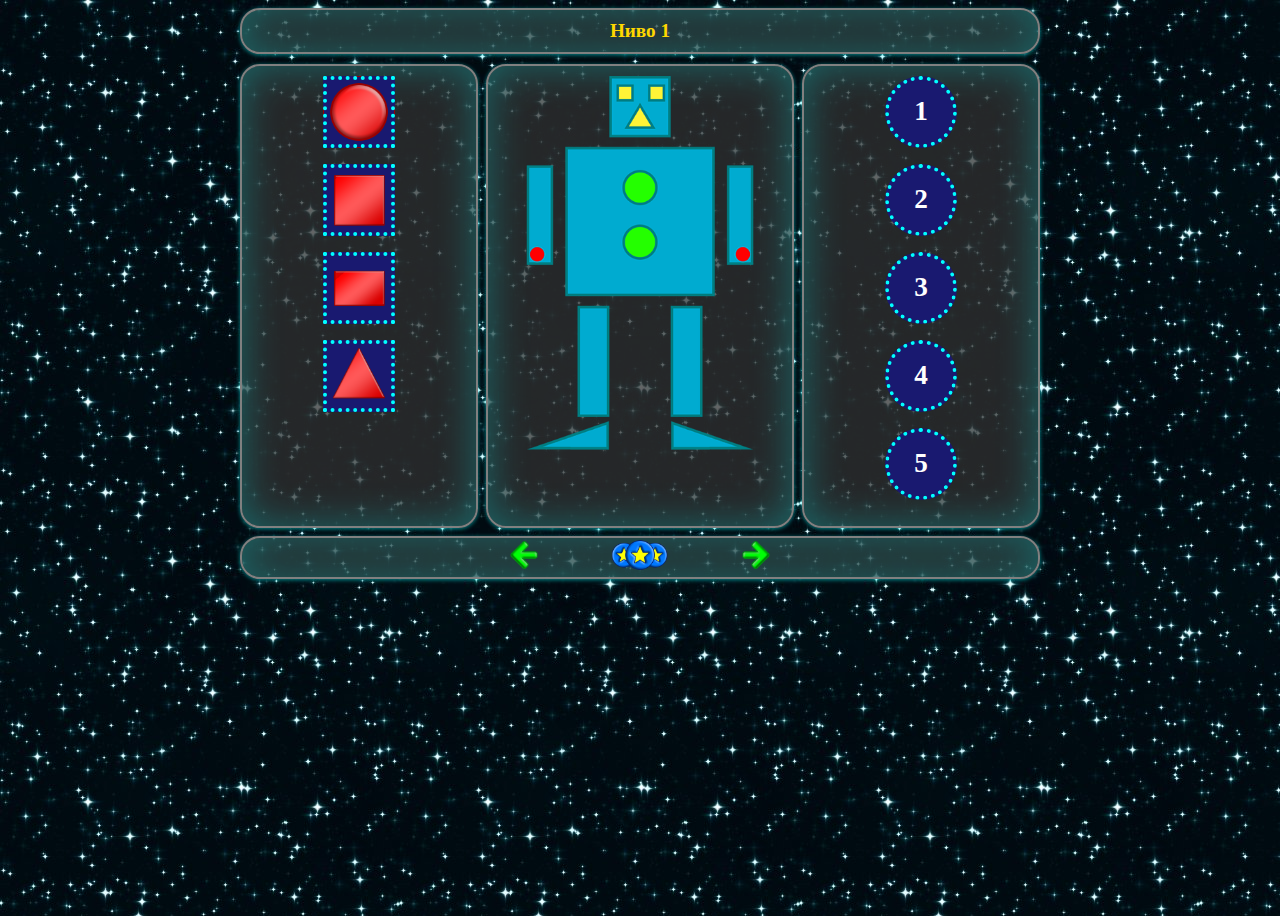
==== index.html @ 1e39329b "Added Navigation Icons." ====
<html>
<head>
    <meta charset="UTF-8">
    <title>Робит</title>
    <meta name="viewport" content="width=device-width, initial-scale=1, maximum-scale=1">
    <link rel="stylesheet" type="text/css" href="css/main.css">
    <link rel="stylesheet" type="text/css" href="css/bigbox.css">
<head>

<body>
<div class="wrapper">
    <header class="header">Ниво 1</header>
    <article class="main">
        <img src="images/Robit.png" class="center-block"/>
    </article>
    <aside class="aside aside-left">
        <div id="circle" class="drop-number">
        </div>

        <div id="square" class="drop-number">
        </div>

        <div id="rectangle" class="drop-number">
        </div>

        <div id="triangle" class="drop-number">
        </div>
    </aside>

    <aside class="aside aside-right">
        <div class="drag-number">
        <p>1</p>
        </div>

        <div class="drag-number">
        <p>2</p>
        </div>
        <div class="drag-number">
        <p>3</p>
        </div>

        <div class="drag-number">
        <p>4</p>
        </div>
        <div class="drag-number">
        <p>5</p>
        </div>

    </aside>
    <div class="bottom">
        <img src="images/left-arrow.png"/>
        <img src="images/check.png"/>
        <img src="images/right-arrow.png"/>
    </div>
</div>
</body>
</html>

<script src="libraries/jquery-1.11.3.min.js"></script>
<script src="libraries/jquerypp.js"></script>
<script src="libraries/humane.min.js"></script>
<script src="javascript/question1.js"></script>
---- css/main.css ----
body
{
    background-image: url("../images/background.jpg");
}

.wrapper {
    display: flex;
    flex-flow: row wrap;
    font-weight: bold;
    text-align: center;
    max-width: 800px;
    width: 100%;
    margin: 0 auto;
}

.wrapper > * {
    padding: 10px;
    flex: 1 100%;
    border: 2px solid gray;
    border-radius: 20px;
}

.header{
    margin-bottom: 0.5em;
    font-size: 1.2em;
    color: gold;
}
.bottom
{
    margin-top: 0.5em;
    padding: 0.1em;
}

.main,.aside,.bottom,.header {
    text-align: center;
    background-color: RGBA(50,50,50,0.75);
    box-shadow:0 1px 4px rgba(0,255,255, 0.5), 0 0 40px rgba(0,255,255, 0.3) inset;
}

.button
{
    display: inline-block;
    padding: 0.2em 0;
    font-size: 1em;
    font-weight: normal;
    text-align: center;
    vertical-align: middle;
    background-color: green;
    border: 2px solid darkgreen;
    border-radius: 4px;
    color: white;
    width: 8em;
}
.info
{
    background-color: mediumblue;
    border: 2px solid darkblue;
}

.drag-number
 {
     position: relative;
     width: 50%;
     border: 4px dotted cyan;
     margin: 0 auto 1em;
     background: midnightblue;
     border-radius: 50%;
     min-width: 2em;
     max-width: 6em;
 }


.drag-number p
{
    width:100%;
    padding-top:50%;
    line-height:1em;
    margin-top:-0.5em;
    text-align:center;
    color:white;
    font-size: 1.7em;
}

.drop-number
{
    position: relative;
    width: 50%;
    border: 4px dotted cyan;
    margin: 0 auto 1em;
    background: midnightblue;
    min-width: 3em;
    max-width: 6em;
}


.drop-number p
{
    float:left;
    width:100%;
    padding-top:50%;
    line-height:1em;
    margin-top:-0.5em;
    text-align:center;
    color:white;
    font-size: 1.7em;
}

.highlight
{
    background-color: green;
}

#circle,#square,#rectangle,#triangle
{
    background-size: 100% 100%;
}

#circle
{
    background-image: url("../images/circle.png");
}
#square
{
    background-image: url("../images/square.png") ;
}
#rectangle
{
    background-image: url("../images/rectangle.png");
}
#triangle
{
    background-image: url("../images/triangle.png");
}

.main>img
{
    width: 100%;
    max-width: 400px;
}
.bottom>img
{
    max-height: 2em;
    margin: auto 2em;
}

@media all and (orientation: portrait) {
    .aside { flex: 1 auto 100%; display: inline-flex;}
    .aside-left,.main
    {
        margin-bottom: 0.5em;
    }
    .drag-number,.drop-number{width: 3em; height: 3em; margin: 0 auto;}
    .main>img{width: 50%;}
}



@media all and (orientation: landscape) {
    .aside{ flex: 1 auto;}
    .main    { flex: 2 0; }
    .aside-left { order: 1; }
    .main    { order: 2; }
    .aside-right { order: 3; }
    .bottom  { order: 4; }
    .drag-number,.drop-number{width: 4em; height: 4em; }

    .aside-left,.main
    {
        margin-right: 0.5em;
    }
}


@media all and (orientation: landscape) and (max-width: 600px) {
    .aside{flex: 1 15%;}
    .drag-number,.drop-number{width: 4em; height: 4em; display: inline-block; margin: 0;}
}
---- css/bigbox.css ----
html,
body {
  min-height: 100%;
}
.humane,
.humane-bigbox {
  position: fixed;
  -moz-transition: all 0.3s ease-out;
  -webkit-transition: all 0.3s ease-out;
  -ms-transition: all 0.3s ease-out;
  -o-transition: all 0.3s ease-out;
  transition: all 0.3s ease-out;
  z-index: 100000;
  filter: progid:DXImageTransform.Microsoft.Alpha(Opacity=100);
}
.humane,
.humane-bigbox {
  font-family: Ubuntu, Verdana, sans-serif;
  line-height: 40px;
  font-size: 35px;
  top: 25%;
  left: 25%;
  opacity: 0;
  width: 50%;
  min-height: 40px;
  padding: 30px;
  text-align: center;
  background-image: url('[data-uri]');
  background: -webkit-gradient(linear, left top, left bottom, color-stop(0, #000), color-stop(1, rgba(0,0,0,0.9))) no-repeat;
  background: -moz-linear-gradient(top, #000 0%, rgba(0,0,0,0.9) 100%) no-repeat;
  background: -webkit-linear-gradient(top, #000 0%, rgba(0,0,0,0.9) 100%) no-repeat;
  background: -ms-linear-gradient(top, #000 0%, rgba(0,0,0,0.9) 100%) no-repeat;
  background: -o-linear-gradient(top, #000 0%, rgba(0,0,0,0.9) 100%) no-repeat;
  background: linear-gradient(top, #000 0%, rgba(0,0,0,0.9) 100%) no-repeat;
  *background-color: #000;
  color: #fff;
  -webkit-border-radius: 15px;
  border-radius: 15px;
  text-shadow: 0 -1px 1px #ddd;
  -webkit-box-shadow: 0 15px 15px -15px #000;
  box-shadow: 0 15px 15px -15px #000;
  -moz-transform: scale(0.1);
  -webkit-transform: scale(0.1);
  -ms-transform: scale(0.1);
  -o-transform: scale(0.1);
  transform: scale(0.1);
}
.humane p,
.humane-bigbox p,
.humane ul,
.humane-bigbox ul {
  margin: 0;
  padding: 0;
}
.humane ul,
.humane-bigbox ul {
  list-style: none;
}
.humane.humane-bigbox-info,
.humane-bigbox.humane-bigbox-info {
  background-image: url('[data-uri]');
  background: -webkit-gradient(linear, left top, left bottom, color-stop(0, #000064), color-stop(1, rgba(0,0,100,0.9))) no-repeat;
  background: -moz-linear-gradient(top, #000064 0%, rgba(0,0,100,0.9) 100%) no-repeat;
  background: -webkit-linear-gradient(top, #000064 0%, rgba(0,0,100,0.9) 100%) no-repeat;
  background: -ms-linear-gradient(top, #000064 0%, rgba(0,0,100,0.9) 100%) no-repeat;
  background: -o-linear-gradient(top, #000064 0%, rgba(0,0,100,0.9) 100%) no-repeat;
  background: linear-gradient(top, #000064 0%, rgba(0,0,100,0.9) 100%) no-repeat;
  *background-color: #030;
}
.humane.humane-bigbox-success,
.humane-bigbox.humane-bigbox-success {
  background-image: url('[data-uri]');
  background: -webkit-gradient(linear, left top, left bottom, color-stop(0, #006400), color-stop(1, rgba(0,100,0,0.9))) no-repeat;
  background: -moz-linear-gradient(top, #006400 0%, rgba(0,100,0,0.9) 100%) no-repeat;
  background: -webkit-linear-gradient(top, #006400 0%, rgba(0,100,0,0.9) 100%) no-repeat;
  background: -ms-linear-gradient(top, #006400 0%, rgba(0,100,0,0.9) 100%) no-repeat;
  background: -o-linear-gradient(top, #006400 0%, rgba(0,100,0,0.9) 100%) no-repeat;
  background: linear-gradient(top, #006400 0%, rgba(0,100,0,0.9) 100%) no-repeat;
  *background-color: #030;
}
.humane.humane-bigbox-error,
.humane-bigbox.humane-bigbox-error {
  background-image: url('[data-uri]');
  background: -webkit-gradient(linear, left top, left bottom, color-stop(0, #640000), color-stop(1, rgba(100,0,0,0.9))) no-repeat;
  background: -moz-linear-gradient(top, #640000 0%, rgba(100,0,0,0.9) 100%) no-repeat;
  background: -webkit-linear-gradient(top, #640000 0%, rgba(100,0,0,0.9) 100%) no-repeat;
  background: -ms-linear-gradient(top, #640000 0%, rgba(100,0,0,0.9) 100%) no-repeat;
  background: -o-linear-gradient(top, #640000 0%, rgba(100,0,0,0.9) 100%) no-repeat;
  background: linear-gradient(top, #640000 0%, rgba(100,0,0,0.9) 100%) no-repeat;
  *background-color: #300;
}
.humane.humane-animate,
.humane-bigbox.humane-bigbox-animate {
  opacity: 1;
  -moz-transform: scale(1);
  -webkit-transform: scale(1);
  -ms-transform: scale(1);
  -o-transform: scale(1);
  transform: scale(1);
}
.humane.humane-animate:hover,
.humane-bigbox.humane-bigbox-animate:hover {
  opacity: 0.6;
  -moz-transform: scale(0.8);
  -webkit-transform: scale(0.8);
  -ms-transform: scale(0.8);
  -o-transform: scale(0.8);
  transform: scale(0.8);
}
.humane.humane-js-animate,
.humane-bigbox.humane-bigbox-js-animate {
  opacity: 1;
  -moz-transform: scale(1);
  -webkit-transform: scale(1);
  -ms-transform: scale(1);
  -o-transform: scale(1);
  transform: scale(1);
}
.humane.humane-js-animate:hover,
.humane-bigbox.humane-bigbox-js-animate:hover {
  opacity: 0.6;
  filter: progid:DXImageTransform.Microsoft.Alpha(Opacity=60);
}
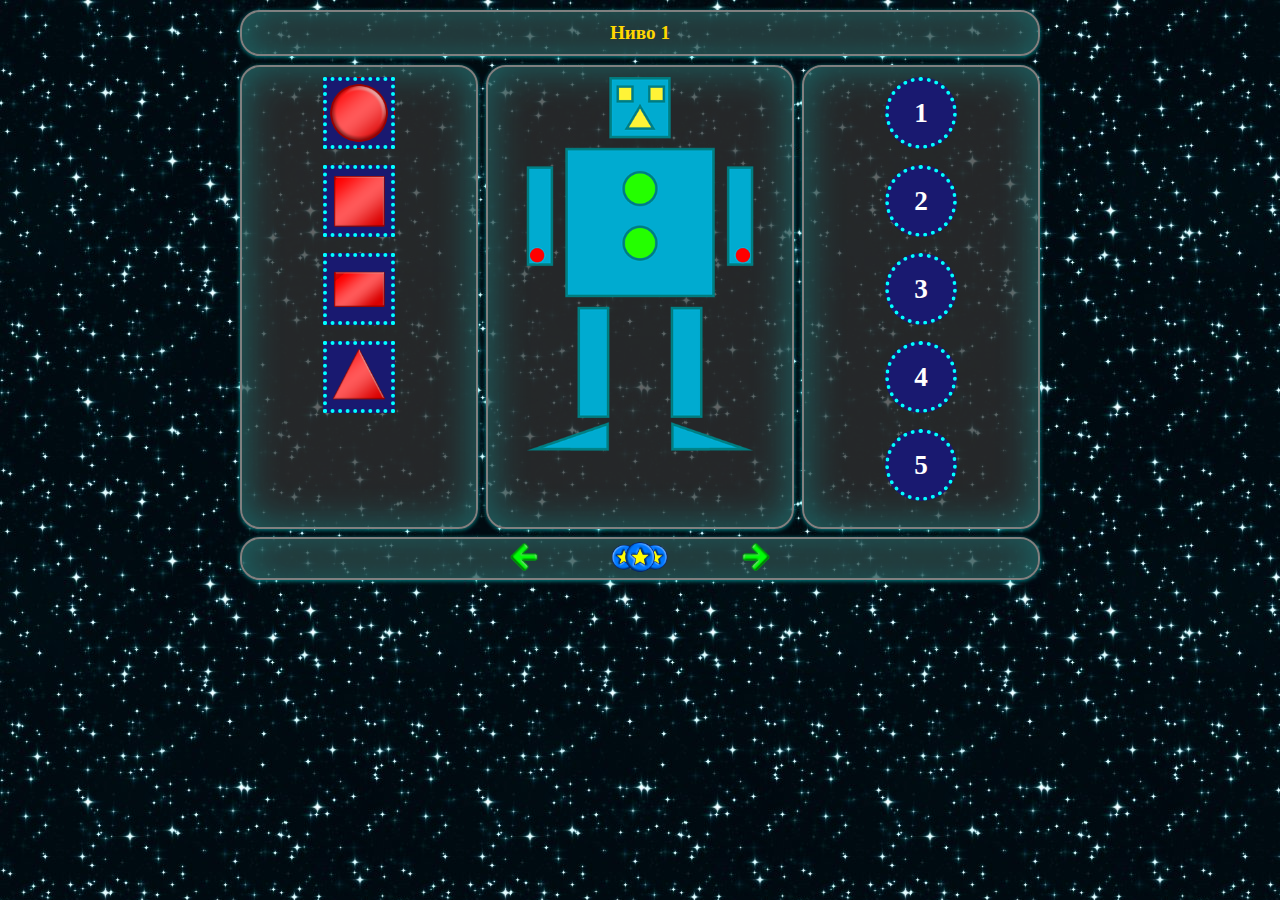
==== commit 0c34625e: "" ====
--- a/index.html
+++ b/index.html
@@ -52,6 +52,12 @@
         <img src="images/check.png"/>
         <img src="images/right-arrow.png"/>
     </div>
+
+    <audio id="circle-sound" src="sounds/kryg1.wav" onended="circleNoty()"></audio>
+    <audio id="square-sound" src="sounds/kwadrat2.wav" onended="squareNoty()"></audio>
+    <audio id="rectangle-sound" src="sounds/prawoyglnik1.wav" onended="rectangleNoty()"></audio>
+    <audio id="triangle-sound" src="sounds/triygylnik1.wav" onended="triangleNoty()"></audio>
+
 </div>
 </body>
 </html>
--- a/css/main.css
+++ b/css/main.css
@@ -1,6 +1,8 @@
 body
 {
     background-image: url("../images/background.jpg");
+    margin: 0;
+    padding: 0;
 }
 
 .wrapper {
@@ -21,7 +23,7 @@
 }
 
 .header{
-    margin-bottom: 0.5em;
+    margin: 0.5em 0 0.5em 0;
     font-size: 1.2em;
     color: gold;
 }
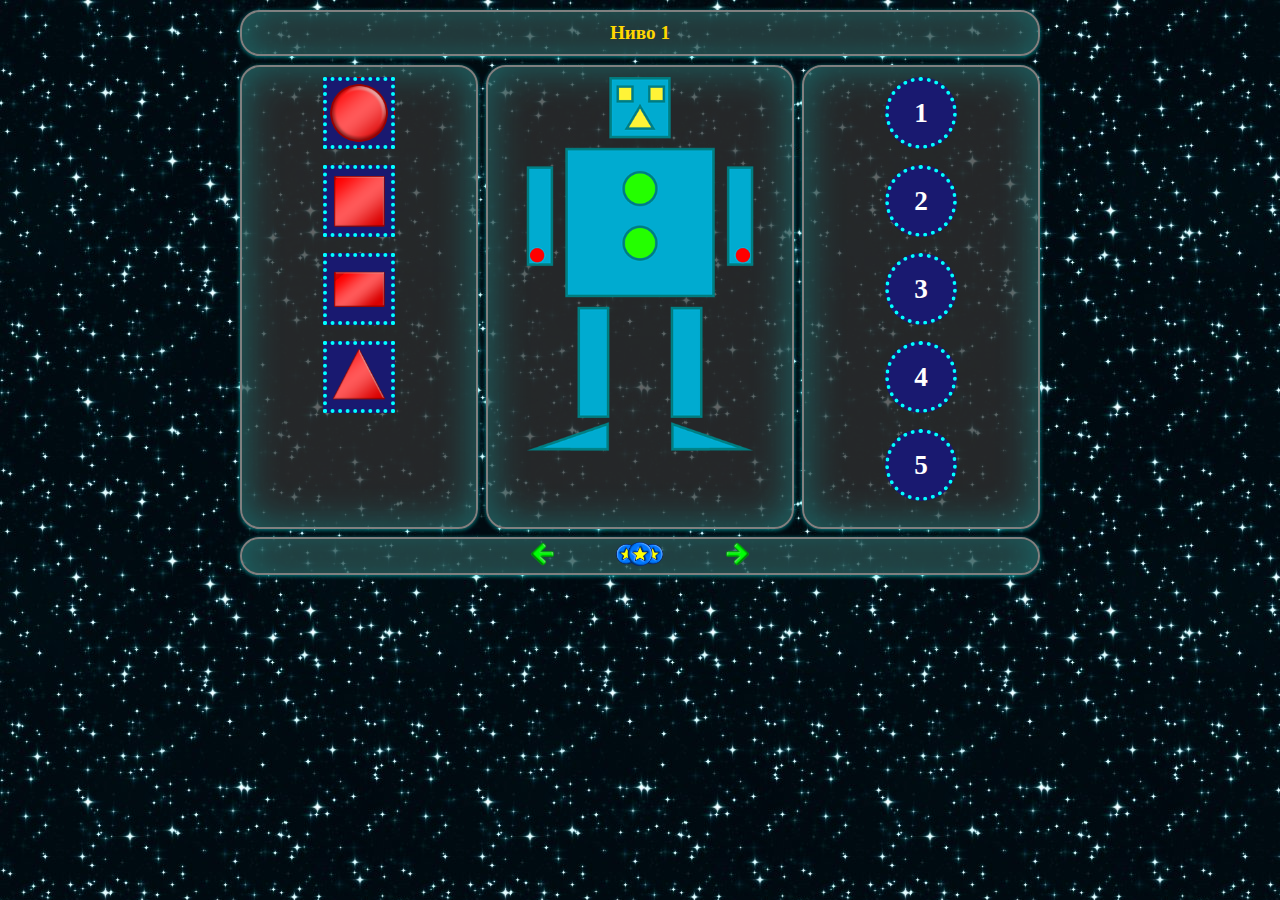
==== commit 98f29d17: "Made the buttons able to interact with the JS." ====
--- a/index.html
+++ b/index.html
@@ -48,9 +48,9 @@
 
     </aside>
     <div class="bottom">
-        <img src="images/left-arrow.png"/>
-        <img src="images/check.png"/>
-        <img src="images/right-arrow.png"/>
+        <input type="image" id="back-button" src="images/left-arrow.png"/>
+        <input type="image" id="check-button" src="images/check.png"/>
+        <input type="image" id="proceed-button" src="images/right-arrow.png">
     </div>
 
     <audio id="circle-sound" src="sounds/kryg1.wav" onended="circleNoty()"></audio>
--- a/css/main.css
+++ b/css/main.css
@@ -69,7 +69,8 @@
      border-radius: 50%;
      min-width: 2em;
      max-width: 6em;
- }
+    cursor: pointer;
+}
 
 
 .drag-number p
@@ -93,7 +94,6 @@
     min-width: 3em;
     max-width: 6em;
 }
-
 
 .drop-number p
 {
@@ -139,10 +139,12 @@
     width: 100%;
     max-width: 400px;
 }
-.bottom>img
+.bottom>input[type=image]
 {
+    border: 0;
+    background: transparent;
+    margin: auto 2em;
     max-height: 2em;
-    margin: auto 2em;
 }
 
 @media all and (orientation: portrait) {
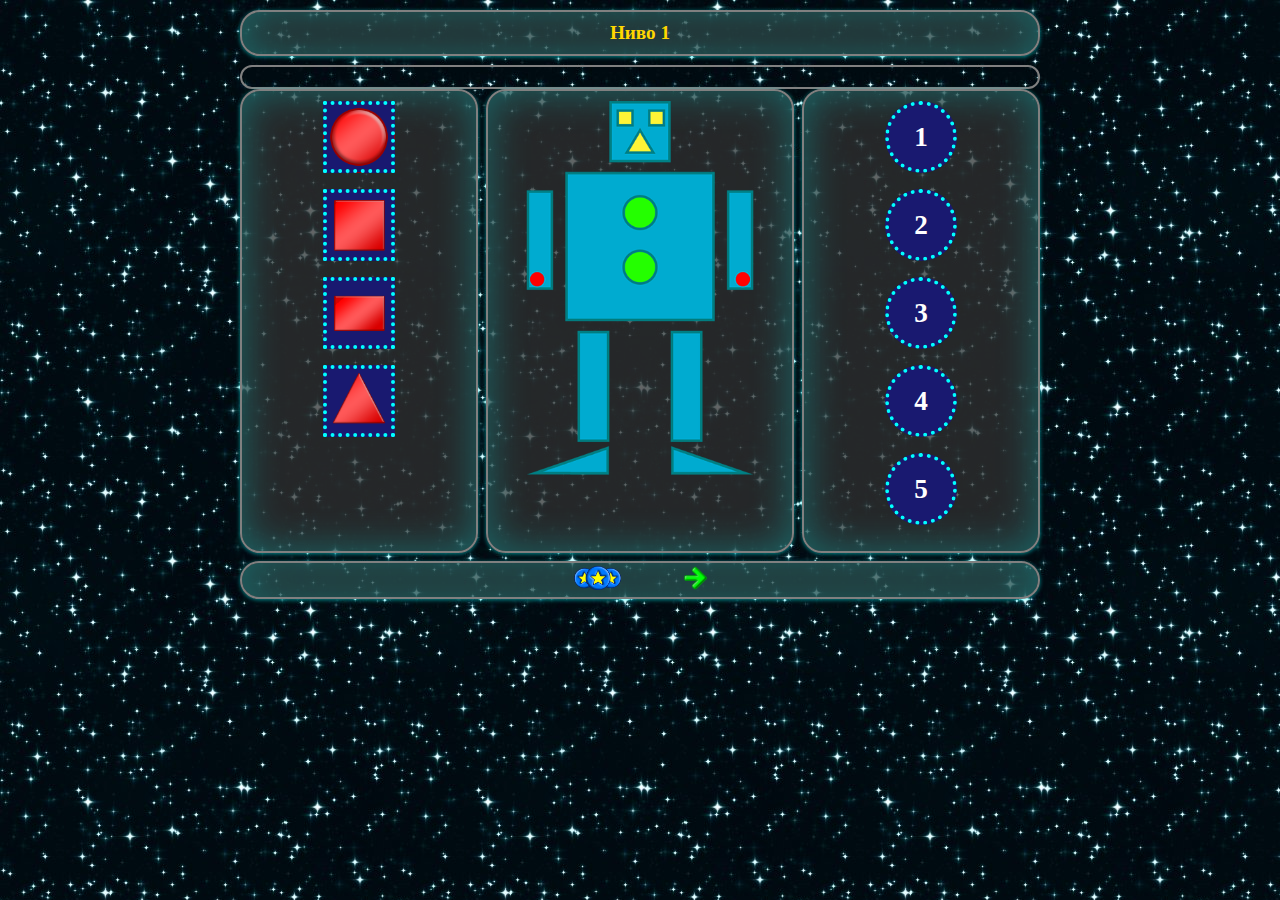
==== commit 7c5fa721: "Fix bugs" ====
--- a/index.html
+++ b/index.html
@@ -5,6 +5,7 @@
     <meta name="viewport" content="width=device-width, initial-scale=1, maximum-scale=1">
     <link rel="stylesheet" type="text/css" href="css/main.css">
     <link rel="stylesheet" type="text/css" href="css/bigbox.css">
+    <link rel="stylesheet" type="text/css" href="css/question1.css">
 <head>
 
 <body>
@@ -48,11 +49,10 @@
 
     </aside>
     <div class="bottom">
-        <input type="image" id="back-button" src="images/left-arrow.png"/>
         <input type="image" id="check-button" src="images/check.png"/>
         <input type="image" id="proceed-button" src="images/right-arrow.png">
     </div>
-
+    <div class="results" style="color: red"></div>
     <audio id="circle-sound" src="sounds/kryg1.wav" onended="circleNoty()"></audio>
     <audio id="square-sound" src="sounds/kwadrat2.wav" onended="squareNoty()"></audio>
     <audio id="rectangle-sound" src="sounds/prawoyglnik1.wav" onended="rectangleNoty()"></audio>
--- a/css/main.css
+++ b/css/main.css
@@ -59,7 +59,7 @@
     border: 2px solid darkblue;
 }
 
-.drag-number
+.drag-number,.drag-sign
  {
      position: relative;
      width: 50%;
@@ -73,7 +73,7 @@
 }
 
 
-.drag-number p
+.drag-number p,.drag-sign p
 {
     width:100%;
     padding-top:50%;
@@ -84,7 +84,7 @@
     font-size: 1.7em;
 }
 
-.drop-number
+.drop-number,.drop-sign
 {
     position: relative;
     width: 50%;
@@ -95,7 +95,7 @@
     max-width: 6em;
 }
 
-.drop-number p
+.drop-number p,.drop-sign p
 {
     float:left;
     width:100%;
@@ -110,28 +110,6 @@
 .highlight
 {
     background-color: green;
-}
-
-#circle,#square,#rectangle,#triangle
-{
-    background-size: 100% 100%;
-}
-
-#circle
-{
-    background-image: url("../images/circle.png");
-}
-#square
-{
-    background-image: url("../images/square.png") ;
-}
-#rectangle
-{
-    background-image: url("../images/rectangle.png");
-}
-#triangle
-{
-    background-image: url("../images/triangle.png");
 }
 
 .main>img
@@ -153,7 +131,7 @@
     {
         margin-bottom: 0.5em;
     }
-    .drag-number,.drop-number{width: 3em; height: 3em; margin: 0 auto;}
+    .drag-number,.drop-number,.drag-sign,.drop-sign{width: 3em; height: 3em; margin: 0 auto;}
     .main>img{width: 50%;}
 }
 
@@ -166,7 +144,7 @@
     .main    { order: 2; }
     .aside-right { order: 3; }
     .bottom  { order: 4; }
-    .drag-number,.drop-number{width: 4em; height: 4em; }
+    .drag-number,.drop-number,.drag-sign,.drop-sign{width: 4em; height: 4em; }
 
     .aside-left,.main
     {
@@ -177,5 +155,5 @@
 
 @media all and (orientation: landscape) and (max-width: 600px) {
     .aside{flex: 1 15%;}
-    .drag-number,.drop-number{width: 4em; height: 4em; display: inline-block; margin: 0;}
-}
+    .drag-number,.drop-number,.drag-sign,.drop-sign{width: 4em; height: 4em; display: inline-block; margin: 0;}
+}--- a/css/question1.css
+++ b/css/question1.css
@@ -0,0 +1,21 @@
+#circle,#square,#rectangle,#triangle
+{
+    background-size: 100% 100%;
+}
+
+#circle
+{
+    background-image: url("../images/circle.png");
+}
+#square
+{
+    background-image: url("../images/square.png") ;
+}
+#rectangle
+{
+    background-image: url("../images/rectangle.png");
+}
+#triangle
+{
+    background-image: url("../images/triangle.png");
+}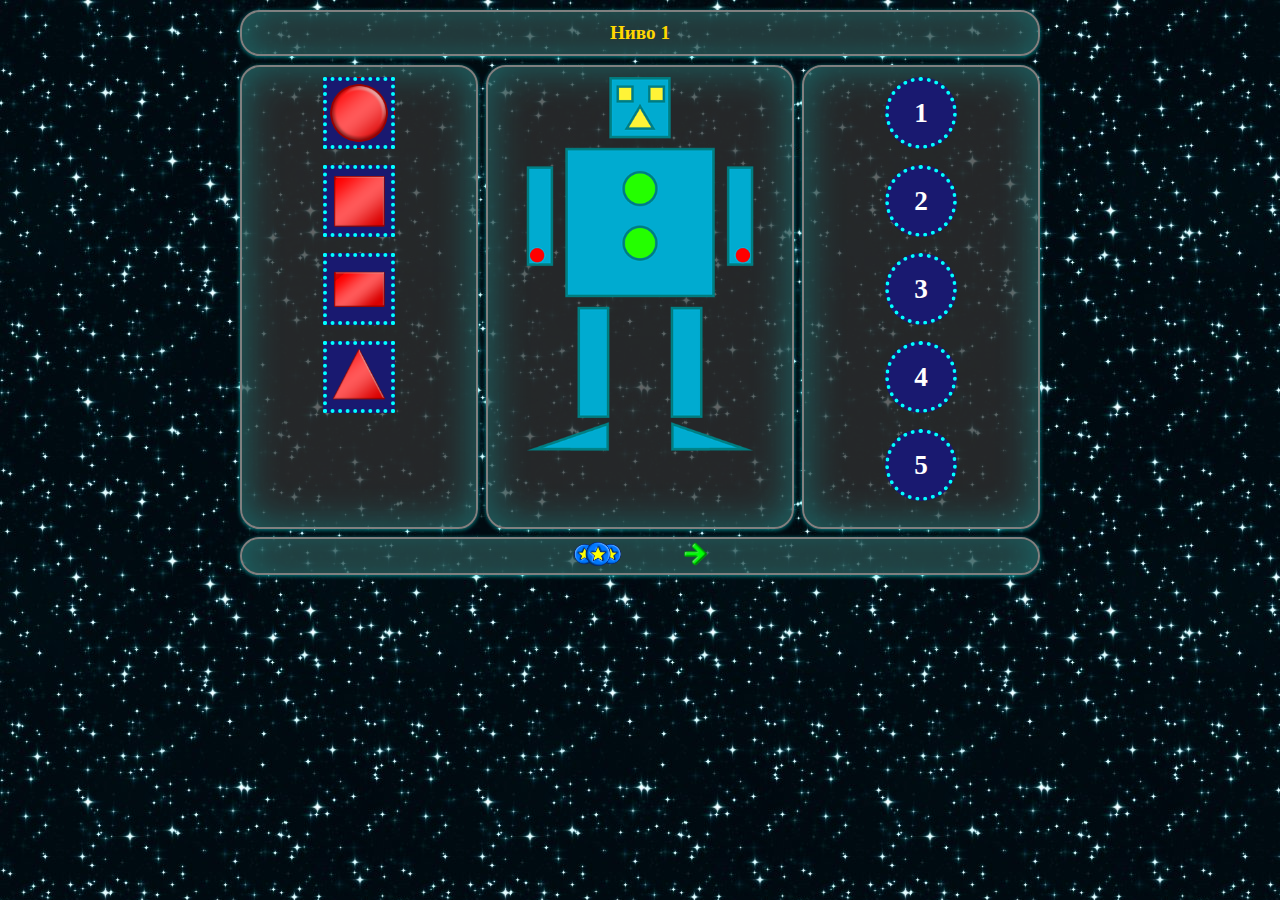
==== commit ed27ce64: "Add third question script" ====
--- a/index.html
+++ b/index.html
@@ -30,21 +30,21 @@
 
     <aside class="aside aside-right">
         <div class="drag-number">
-        <p>1</p>
+            <p>1</p>
         </div>
 
         <div class="drag-number">
-        <p>2</p>
+            <p>2</p>
         </div>
         <div class="drag-number">
-        <p>3</p>
+            <p>3</p>
         </div>
 
         <div class="drag-number">
-        <p>4</p>
+            <p>4</p>
         </div>
         <div class="drag-number">
-        <p>5</p>
+            <p>5</p>
         </div>
 
     </aside>
@@ -52,7 +52,6 @@
         <input type="image" id="check-button" src="images/check.png"/>
         <input type="image" id="proceed-button" src="images/right-arrow.png">
     </div>
-    <div class="results" style="color: red"></div>
     <audio id="circle-sound" src="sounds/kryg1.wav" onended="circleNoty()"></audio>
     <audio id="square-sound" src="sounds/kwadrat2.wav" onended="squareNoty()"></audio>
     <audio id="rectangle-sound" src="sounds/prawoyglnik1.wav" onended="rectangleNoty()"></audio>
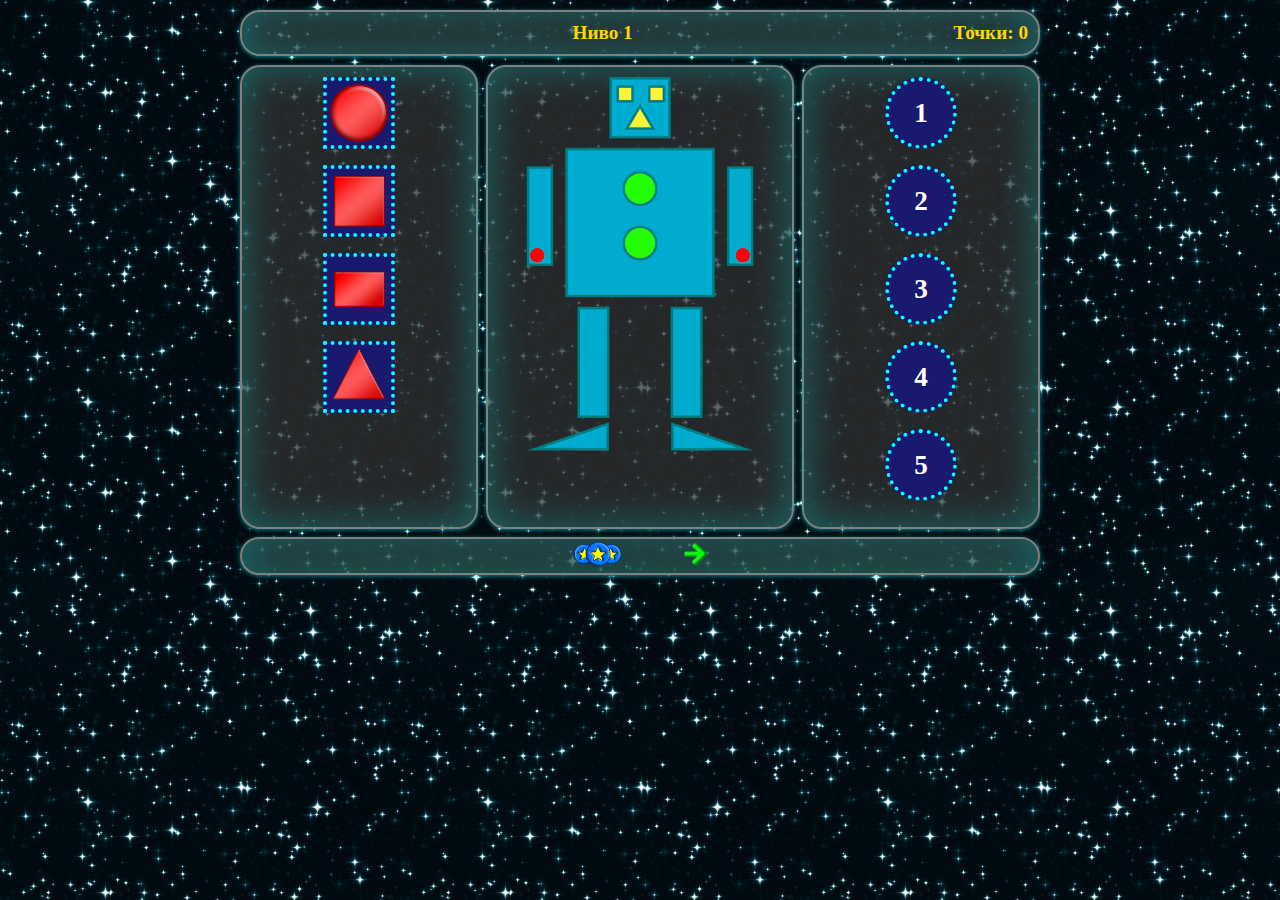
==== commit 7947377b: "Added a score (still needs fixing)" ====
--- a/index.html
+++ b/index.html
@@ -10,7 +10,7 @@
 
 <body>
 <div class="wrapper">
-    <header class="header">Ниво 1</header>
+    <header class="header">Ниво 1 <span class="score">Точки: <span id="points">0</span></span></header>
     <article class="main">
         <img src="images/Robit.png" class="center-block"/>
     </article>
@@ -30,21 +30,21 @@
 
     <aside class="aside aside-right">
         <div class="drag-number">
-            <p>1</p>
+        <p>1</p>
         </div>
 
         <div class="drag-number">
-            <p>2</p>
+        <p>2</p>
         </div>
         <div class="drag-number">
-            <p>3</p>
+        <p>3</p>
         </div>
 
         <div class="drag-number">
-            <p>4</p>
+        <p>4</p>
         </div>
         <div class="drag-number">
-            <p>5</p>
+        <p>5</p>
         </div>
 
     </aside>
--- a/css/main.css
+++ b/css/main.css
@@ -125,6 +125,11 @@
     max-height: 2em;
 }
 
+.score
+{
+    float: right
+}
+
 @media all and (orientation: portrait) {
     .aside { flex: 1 auto 100%; display: inline-flex;}
     .aside-left,.main
